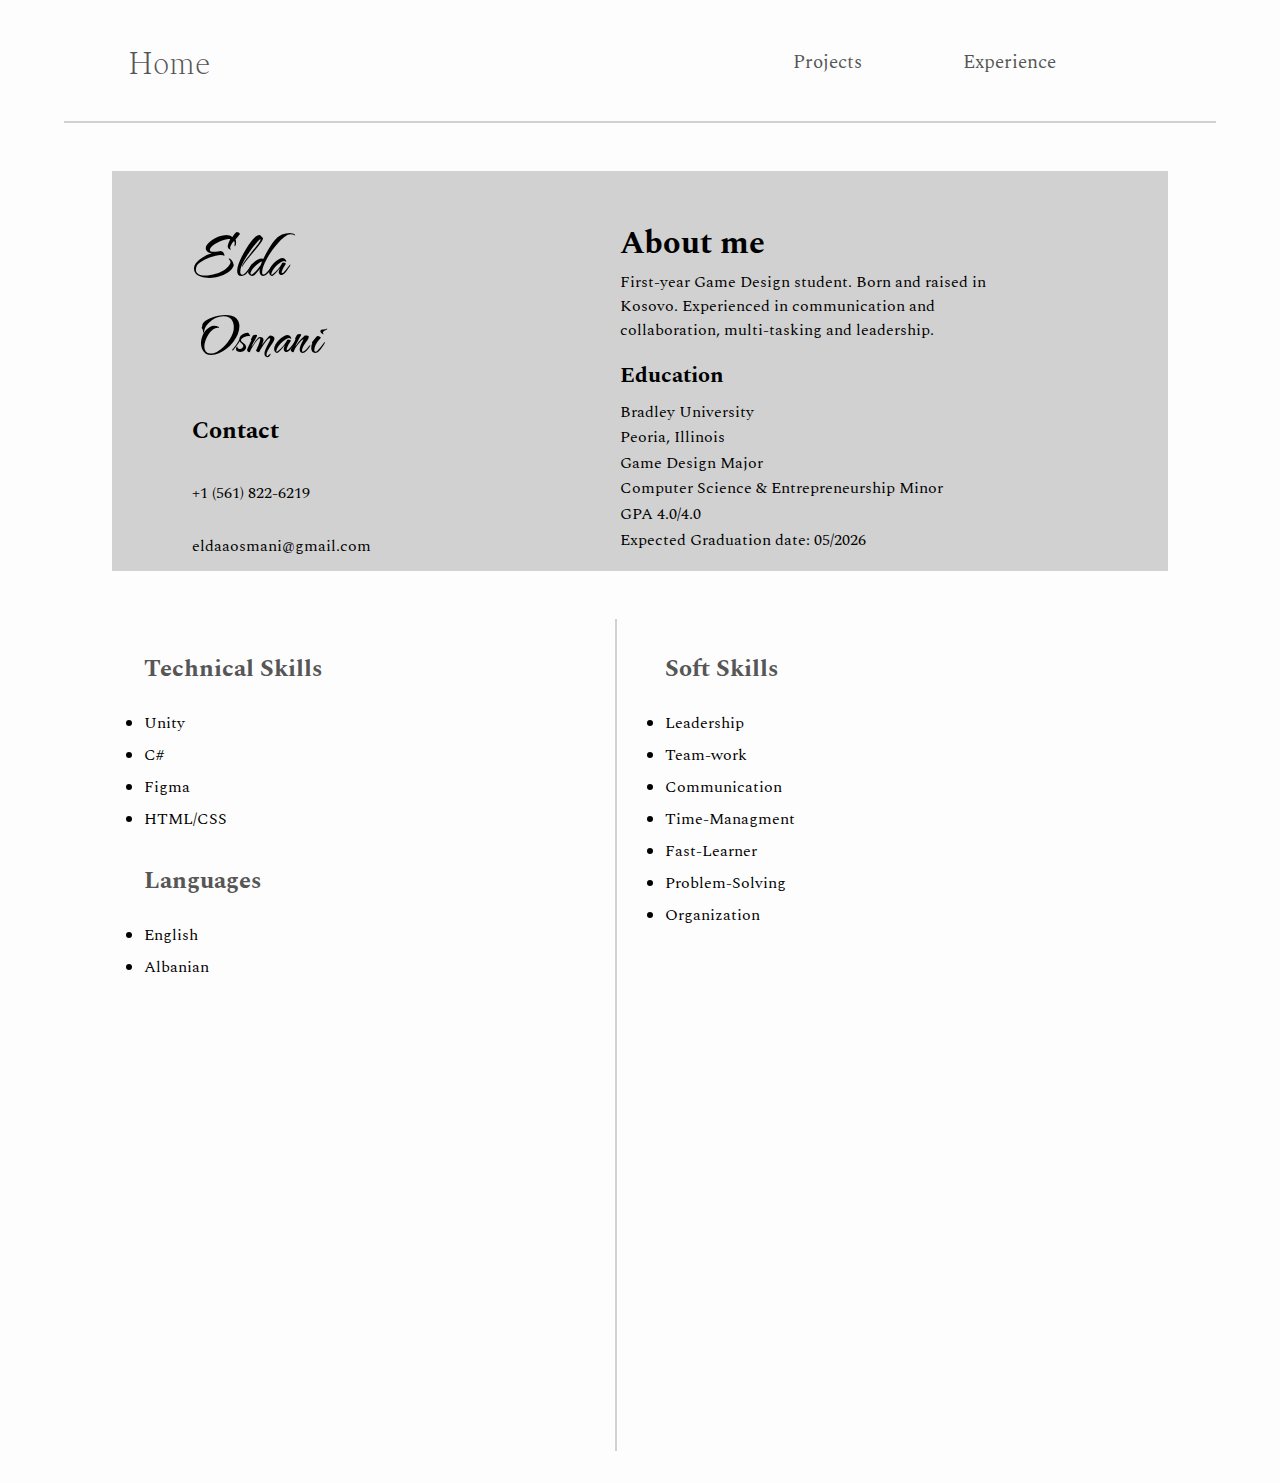
==== index.html @ 417a11ba "test" ====
<!DOCTYPE html>
<html lang="en">
<head>
    <meta charset="UTF-8">
    <meta http-equiv="X-UA-Compatible" content="IE=edge">
    <meta name="viewport" content="width=device-width, initial-scale=1.0">
    <title>Home</title>
    <link rel="stylesheet" href="/css/index.css" />
</head>
<body>
    <section class="navbar"> 
        <h2>Home</h2>
        <nav class="container">
        <a src="">Projects</a>
        <a src="">Experience</a>
        </nav>
    </section>   
      <!-- <div class="lines" id="topline"></div>  -->
      <hr>
       <section class="TOP">
            <div class="container2">
                
                 <div id="Info">
                    <h2>Elda Osmani</h2>
                    <h3>Contact</h3>
                    <ul>
                        <!-- <li>6 Robalo Ct
                            North Palm Beach, FL 33408  -->
                            </li>
                        <li>+1 (561) 822-6219 </li>
                        <li>eldaaosmani@gmail.com</li>
                    </ul>    
                </div>
                <div id="Bio">
                     <h2>About me</h2>
                     <p>First-year Game Design student. Born and raised in Kosovo. Experienced in communication and collaboration, multi-tasking and leadership.</p>
                     <h3>Education</h3>
                     <p>Bradley University</p>
                     <p>Peoria, Illinois </p> 
                     <p>Game Design Major</p> 
                     <p>Computer Science & Entrepreneurship Minor</p>
                     <p>GPA 4.0/4.0</p>
                     <p>Expected Graduation date: 05/2026</p> 
                    
                    </div>
            </div>
        </section>
        <section class="BOT">
            <div id="Left">
                <h3>Technical Skills</h3>
                <ul>
                    <li>Unity</li>
                    <li>C#</li>
                    <li>Figma</li>
                    <li>HTML/CSS</li>
                </ul>
                <h3>Languages</h3>
                <ul>
                    <li>English</li>
                    <li>Albanian</li>
                </ul>
            </div>
            <div class="Lines" id="MidLine"></div>
            <div id="Right">
                <h3>Soft Skills</h3>
                <ul>
                    <li>Leadership</li>
                    <li>Team-work</li>
                    <li>Communication</li>
                    <li>Time-Managment</li>
                    <li>Fast-Learner</li>
                    <li>Problem-Solving</li>
                    <li>Organization</li>
                </ul>
            </div>
        </section>
    

</body>
</html>
---- css/index.css ----
@import url('https://fonts.googleapis.com/css2?family=Spectral:wght@200&display=swap');
@import url('https://fonts.googleapis.com/css2?family=The+Nautigal&display=swap');

:root{
--mainTextColor: rgb(86, 86, 86);
--secondaryTextColor: rgb(146, 146, 146);
--mainBorderColor: rgb(44, 44, 44);
--mainBgColor: rgb(253, 253, 253);
font-size: 1rem;

}

* {
    margin: 0;
    padding: 0;
    font-family: Spectral;
}

body {
    background-color: var(--mainBgColor);
}

.navbar{
    margin: 2rem 8rem;
    display: flex;
    flex-direction: row;
    justify-content: space-between;
}
.navbar h2{
    color: var(--mainTextColor);
    font-weight: lighter;
    margin-top: 0.5rem;
}
.container{
    margin-top: 1rem;
}
.container, a{
    padding: 0rem 3rem;
    font-size: 1.2rem;
    color: var(--mainTextColor);
}
.navbar, h2 {
    font-size: 2rem;
}
/* .lines {
    background-color: gray;
    width: 100rem;
    margin: 2rem 3rem;
    height: 2px;
   
} */
hr {
    margin: 2rem 4rem;
    border: 1px solid rgb(209, 209, 209);
    background-color: rgb(209, 209, 209);
}

.container2 {
    display: flex;
    flex-direction: row;
    justify-content: space-between;
    align-content: flex-start;
    margin: 3rem 7rem;
    background-color: rgb(209, 209, 209);  
    /* optional #ECAED1 */
    height: 25rem;
    padding-top: none;
}
#Bio {
    margin: 3rem 10rem;
    width: 30rem;
}
#Bio p {
    margin-top: 0.1rem;
}
#Bio h3{
    margin-top: 1rem;
    margin-bottom: 0.5rem;
    font-size: 1.4rem;
}
#Bio h2{
    margin-top: 0rem;
}
#Info {
    margin: 2rem 5rem;
}
#Info li{
    margin-bottom: 1.3rem;
    list-style: none;
}

#Info h2{
    margin-bottom: 2.5rem;
    margin-top: 1rem;
    font-size: 4rem;
    font-family: The Nautigal;
}

#Info h3{
    margin-top: 1rem;
    margin-bottom: 1.5rem;
    font-size: 1.5rem;
}
.BOT {
    display: flex;
    flex-direction: row;
    justify-content: space-between;
    margin: 2rem 9rem;
}
#MidLine{
    height: 52rem;
    width: 2px;
    background-color: rgb(209, 209, 209);
}
#Right {
    margin-left: 3rem;
    width: 35rem;
}
#Left {
    width: 35rem;
}
.BOT h3 {
    font-size: 1.5rem;
    color: var(--mainTextColor);
    font-family: Spectral;
    padding-bottom: 1rem;
    padding-top: 1rem;
    margin-top: 1rem;
}
li {
    padding-top: 0.5rem;  
}
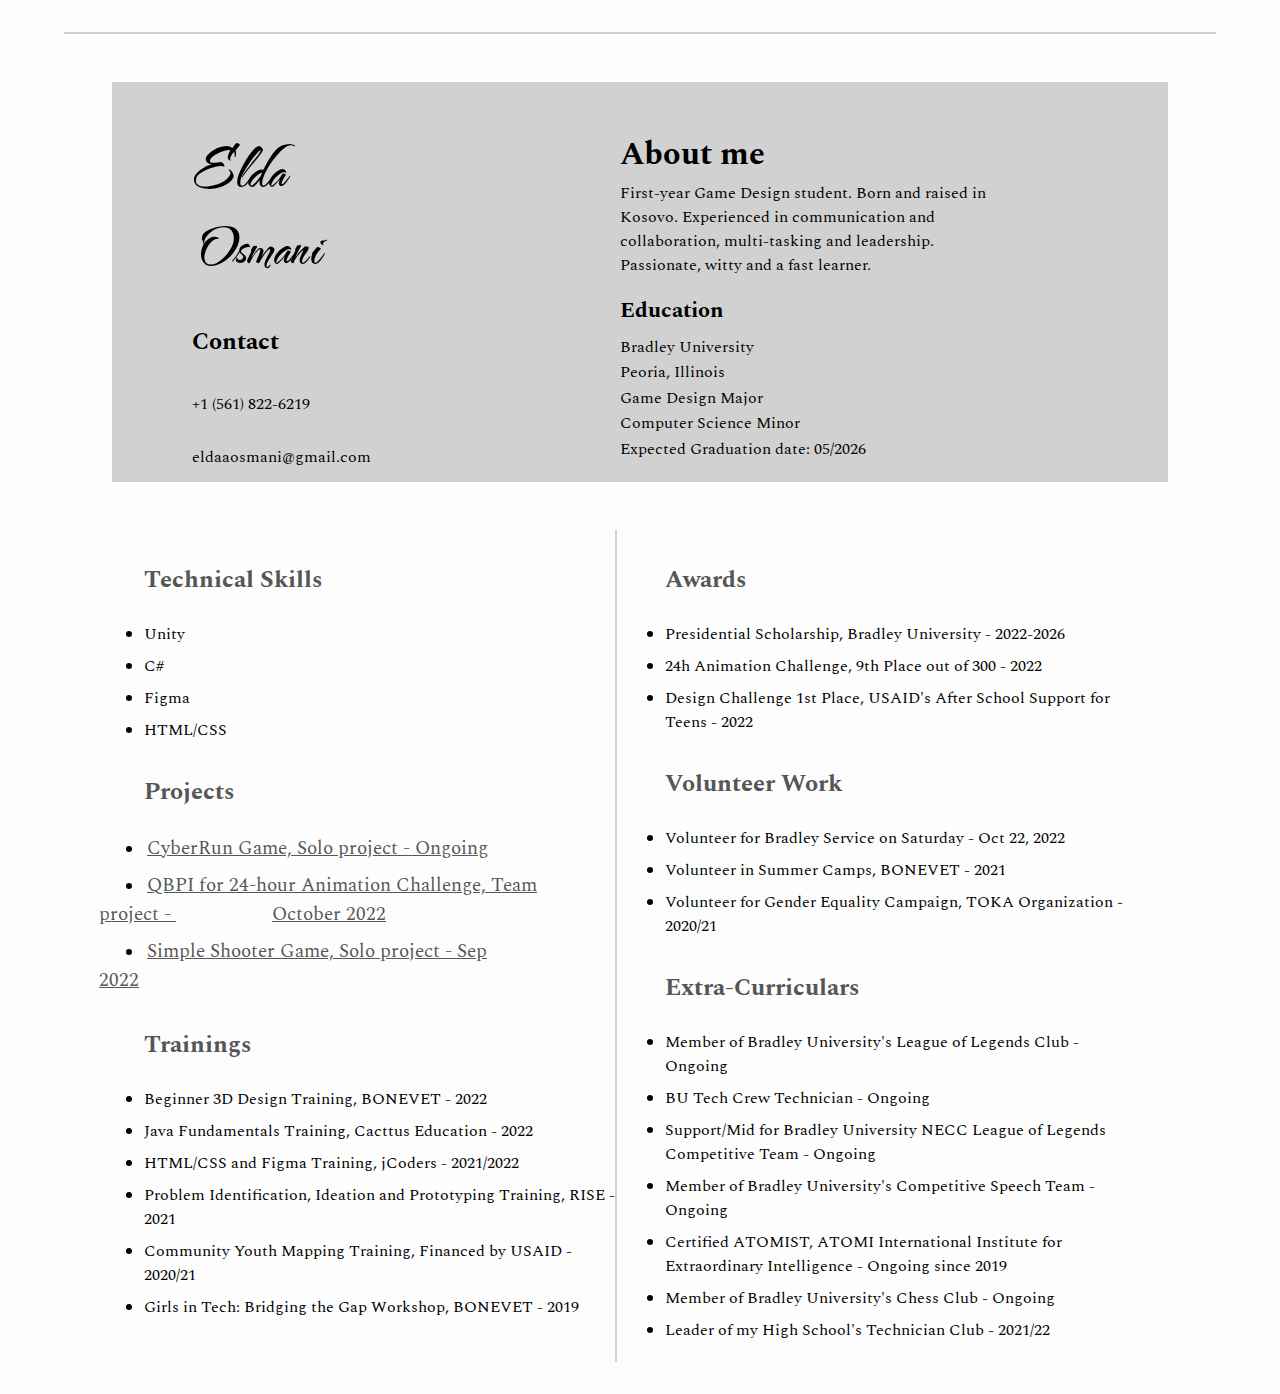
==== commit 349cbb41: "Update index.html" ====
--- a/index.html
+++ b/index.html
@@ -1,6 +1,13 @@
 <!DOCTYPE html>
 <html lang="en">
 <head>
+    <style>
+     
+        a {
+            position:relative;
+            left: -45px;
+        }
+    </style>
     <meta charset="UTF-8">
     <meta http-equiv="X-UA-Compatible" content="IE=edge">
     <meta name="viewport" content="width=device-width, initial-scale=1.0">
@@ -8,12 +15,12 @@
     <link rel="stylesheet" href="/css/index.css" />
 </head>
 <body>
-    <section class="navbar"> 
+    <!-- <section class="navbar"> 
         <h2>Home</h2>
         <nav class="container">
         <a src="">Projects</a>
         <a src="">Experience</a>
-        </nav>
+        </nav> -->
     </section>   
       <!-- <div class="lines" id="topline"></div>  -->
       <hr>
@@ -33,13 +40,13 @@
                 </div>
                 <div id="Bio">
                      <h2>About me</h2>
-                     <p>First-year Game Design student. Born and raised in Kosovo. Experienced in communication and collaboration, multi-tasking and leadership.</p>
+                     <p>First-year Game Design student. Born and raised in Kosovo. Experienced in communication and collaboration, multi-tasking and leadership. Passionate, witty and a fast learner.</p>
                      <h3>Education</h3>
                      <p>Bradley University</p>
                      <p>Peoria, Illinois </p> 
                      <p>Game Design Major</p> 
-                     <p>Computer Science & Entrepreneurship Minor</p>
-                     <p>GPA 4.0/4.0</p>
+                     <p>Computer Science Minor</p>
+                     <!-- <p>GPA 4.0/4.0</p> -->
                      <p>Expected Graduation date: 05/2026</p> 
                     
                     </div>
@@ -54,15 +61,37 @@
                     <li>Figma</li>
                     <li>HTML/CSS</li>
                 </ul>
-                <h3>Languages</h3>
+                <!-- <h3>Languages</h3>
                 <ul>
                     <li>English</li>
                     <li>Albanian</li>
+                </ul> -->
+              
+                <h3>Projects</h3>
+                <ul>
+                    <li>
+                        <a href = "https://elda-o.itch.io/cyberrun-work-in-progress">CyberRun Game, Solo project - Ongoing</a>
+                    </li>
+                    <li>
+                        <a href = "https://www.youtube.com/watch?v=TBukD_KleT8">QBPI for 24-hour Animation Challenge, Team project - <a href = "https://www.youtube.com/watch?v=TBukD_KleT8">October 2022</a></a></li>
+                    <li>
+                        <a href="https://elda-o.itch.io/simple-shooter">Simple Shooter Game, Solo project - Sep 2022</a>
+                    </li>
                 </ul>
+                <h3>Trainings</h3>
+                <ul>
+                    <li>Beginner 3D Design Training, BONEVET - 2022</li>
+                    <li>Java Fundamentals Training, Cacttus Education - 2022</li>
+                    <li>HTML/CSS and Figma Training, jCoders - 2021/2022</li>
+                    <li>Problem Identification, Ideation and Prototyping Training, RISE - 2021</li>
+                    <li>Community Youth Mapping Training, Financed by USAID - 2020/21</li>
+                    <li>Girls in Tech: Bridging the Gap Workshop, BONEVET - 2019</li>
+                </ul> 
+             
             </div>
             <div class="Lines" id="MidLine"></div>
             <div id="Right">
-                <h3>Soft Skills</h3>
+                <!-- <h3>Soft Skills</h3>
                 <ul>
                     <li>Leadership</li>
                     <li>Team-work</li>
@@ -71,7 +100,33 @@
                     <li>Fast-Learner</li>
                     <li>Problem-Solving</li>
                     <li>Organization</li>
+                </ul> -->
+                <h3>Awards</h3>
+                <ul>
+                    <li>Presidential Scholarship, Bradley University - 2022-2026</li>
+                    <li>24h Animation Challenge, 9th Place out of 300 - 2022</li>
+                    <li>Design Challenge 1st Place, USAID's After School Support for 
+                        Teens - 2022
+                        </li>
                 </ul>
+                <h3>Volunteer Work</h3>
+                <ul>
+                    <li>Volunteer for Bradley Service on Saturday - Oct 22, 2022</li>
+                    <li>Volunteer in Summer Camps, BONEVET - 2021</li>
+                    <li>Volunteer for Gender Equality Campaign, TOKA Organization - 2020/21</li>
+                </ul>
+                
+                <h3>Extra-Curriculars</h3>
+                <ul>
+                <li>Member of Bradley University's League of Legends Club - Ongoing </li>
+                <li>BU Tech Crew Technician - Ongoing</li>
+                <li>Support/Mid for Bradley University NECC League of Legends Competitive Team - Ongoing </li>
+                <li>Member of Bradley University's Competitive Speech Team - Ongoing</li>
+                <li>Certified ATOMIST, ATOMI International Institute for Extraordinary Intelligence - Ongoing since 2019</li>
+                <li>Member of Bradley University's Chess Club - Ongoing</li>
+                <li>Leader of my High School's Technician Club - 2021/22</li>
+                </ul>
+             
             </div>
         </section>
     
